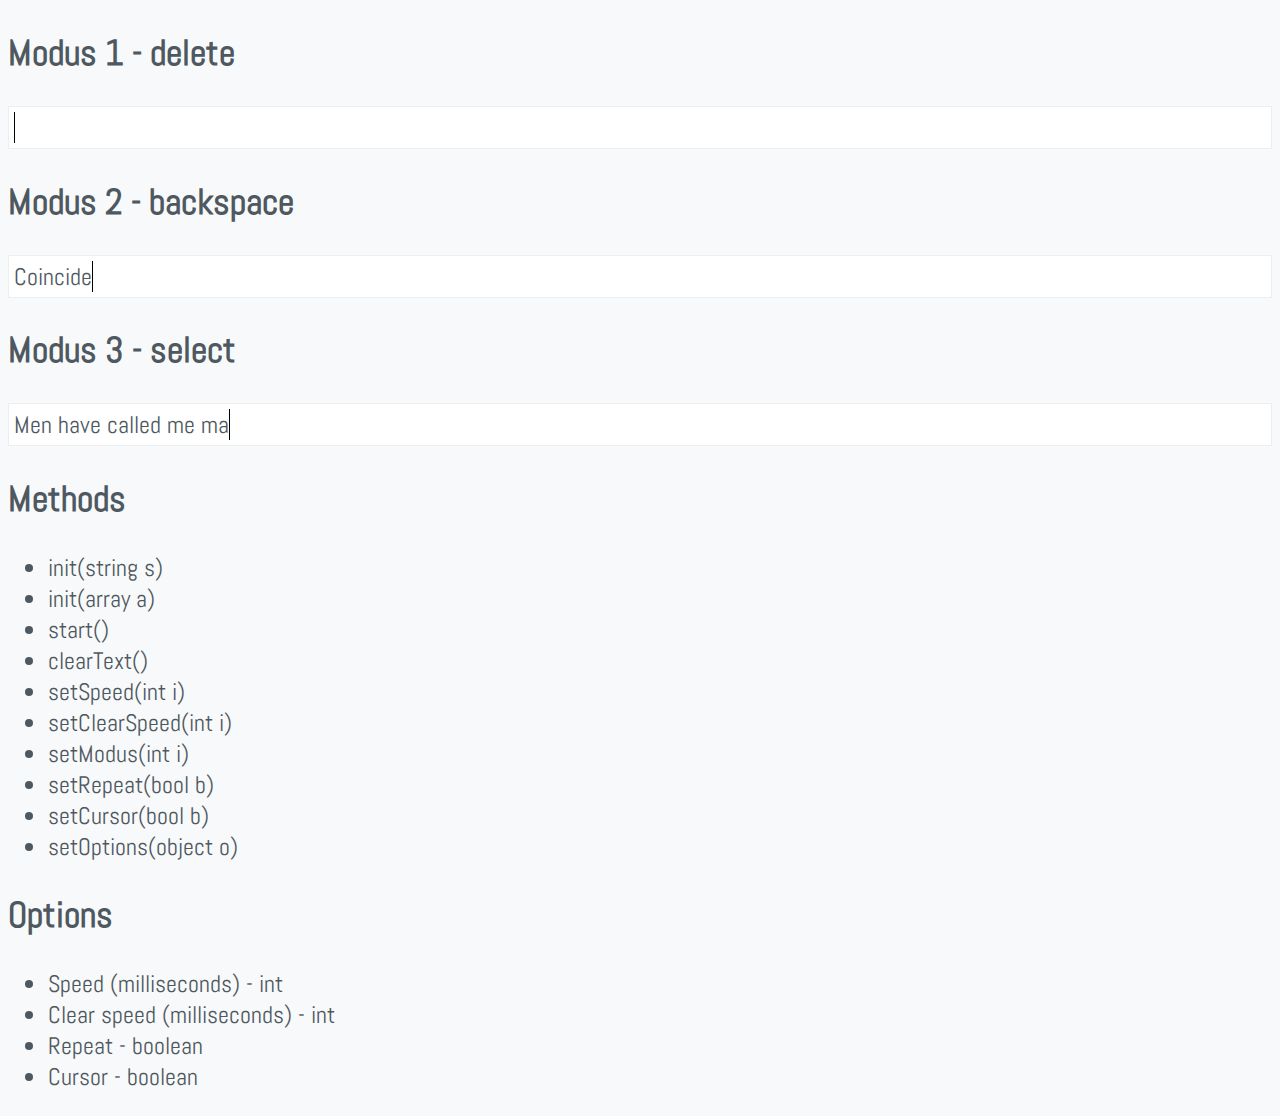
==== index.html @ f2d1d9cc "Version 0.1" ====
<!DOCTYPE html>
<html>
<head>
	<title></title>

	<link href='http://fonts.googleapis.com/css?family=Abel' rel='stylesheet' type='text/css'>
	<link rel="stylesheet" type="text/css" href="style.css">
</head>
<body>

	<section>
		<h2>Modus 1 - delete</h2>	
		<p class="typer1">
			Men have called me mad; but the question is not yet settled, whether madness is or is not the loftiest intelligence- whether much that is glorious- whether all that is profound- does not spring from disease of thought- from moods of mind exalted at the expense of the general intellect.
		</p>
	</section>

	<section>
		<h2>Modus 2 - backspace</h2>	
		<p class="typer2">
			Men have called me mad; but the question is not yet settled, whether madness is or is not the loftiest intelligence- whether much that is glorious- whether all that is profound- does not spring from disease of thought- from moods of mind exalted at the expense of the general intellect.
		</p>
	</section>

	<section>
		<h2>Modus 3 - select</h2>	
		<p class="typer3">
			Men have called me mad; but the question is not yet settled, whether madness is or is not the loftiest intelligence- whether much that is glorious- whether all that is profound- does not spring from disease of thought- from moods of mind exalted at the expense of the general intellect.
		</p>
	</section>

	<section>
		<h2>Methods</h2>	
			<ul>
				<li>init(string s)</li>
				<li>init(array a)</li>
				<li>start()</li>
				<li>clearText()</li>
				<li>setSpeed(int i)</li>
				<li>setClearSpeed(int i)</li>
				<li>setModus(int i)</li>
				<li>setRepeat(bool b)</li>
				<li>setCursor(bool b)</li>
				<li>setOptions(object o)</li>
			</ul>		
	</section>

	<section>
		<h2>Options</h2>	
			<ul>
				<li>Speed (milliseconds) - int</li>
				<li>Clear speed (milliseconds) - int</li>
				<li>Repeat -  boolean</li>
				<li>Cursor - boolean</li>
			</ul>		
	</section>


</body>


<script type="text/javascript" src="typer.js"></script>
</html>
---- style.css ----
body{
    font-family: 'Abel', sans-serif;	
    font-size: 1.5em;
    background: #f8f9fa;
    color: #4E5860;
}

p{
	background: #fff;
	border:1px solid #ECEFF0;
	padding:5px;
}

::selection{
	background: #8A8A8A;
	color: #fff;
}

.highlight{
	background: #8A8A8A;
	color: #fff;
}
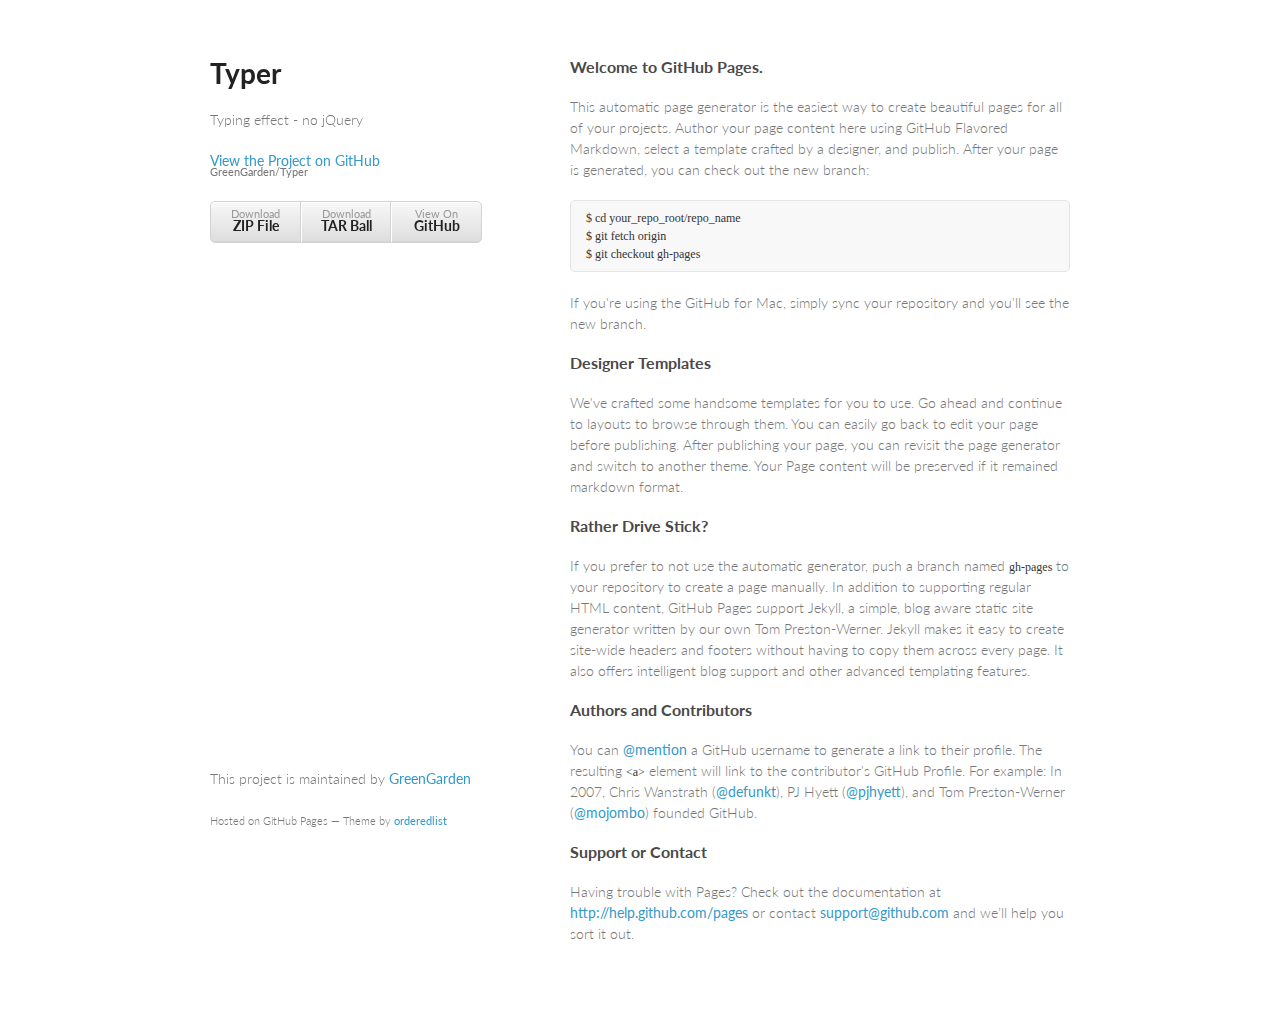
==== commit 14c46bb2: "Create gh-pages branch via GitHub" ====
--- a/index.html
+++ b/index.html
@@ -1,63 +1,71 @@
-<!DOCTYPE html>
+<!doctype html>
 <html>
-<head>
-	<title></title>
+  <head>
+    <meta charset="utf-8">
+    <meta http-equiv="X-UA-Compatible" content="chrome=1">
+    <title>Typer by GreenGarden</title>
 
-	<link href='http://fonts.googleapis.com/css?family=Abel' rel='stylesheet' type='text/css'>
-	<link rel="stylesheet" type="text/css" href="style.css">
-</head>
-<body>
+    <link rel="stylesheet" href="stylesheets/styles.css">
+    <link rel="stylesheet" href="stylesheets/pygment_trac.css">
+    <meta name="viewport" content="width=device-width, initial-scale=1, user-scalable=no">
+    <!--[if lt IE 9]>
+    <script src="//html5shiv.googlecode.com/svn/trunk/html5.js"></script>
+    <![endif]-->
+  </head>
+  <body>
+    <div class="wrapper">
+      <header>
+        <h1>Typer</h1>
+        <p>Typing effect - no jQuery</p>
 
-	<section>
-		<h2>Modus 1 - delete</h2>	
-		<p class="typer1">
-			Men have called me mad; but the question is not yet settled, whether madness is or is not the loftiest intelligence- whether much that is glorious- whether all that is profound- does not spring from disease of thought- from moods of mind exalted at the expense of the general intellect.
-		</p>
-	</section>
-
-	<section>
-		<h2>Modus 2 - backspace</h2>	
-		<p class="typer2">
-			Men have called me mad; but the question is not yet settled, whether madness is or is not the loftiest intelligence- whether much that is glorious- whether all that is profound- does not spring from disease of thought- from moods of mind exalted at the expense of the general intellect.
-		</p>
-	</section>
-
-	<section>
-		<h2>Modus 3 - select</h2>	
-		<p class="typer3">
-			Men have called me mad; but the question is not yet settled, whether madness is or is not the loftiest intelligence- whether much that is glorious- whether all that is profound- does not spring from disease of thought- from moods of mind exalted at the expense of the general intellect.
-		</p>
-	</section>
-
-	<section>
-		<h2>Methods</h2>	
-			<ul>
-				<li>init(string s)</li>
-				<li>init(array a)</li>
-				<li>start()</li>
-				<li>clearText()</li>
-				<li>setSpeed(int i)</li>
-				<li>setClearSpeed(int i)</li>
-				<li>setModus(int i)</li>
-				<li>setRepeat(bool b)</li>
-				<li>setCursor(bool b)</li>
-				<li>setOptions(object o)</li>
-			</ul>		
-	</section>
-
-	<section>
-		<h2>Options</h2>	
-			<ul>
-				<li>Speed (milliseconds) - int</li>
-				<li>Clear speed (milliseconds) - int</li>
-				<li>Repeat -  boolean</li>
-				<li>Cursor - boolean</li>
-			</ul>		
-	</section>
+        <p class="view"><a href="https://github.com/GreenGarden/Typer">View the Project on GitHub <small>GreenGarden/Typer</small></a></p>
 
 
-</body>
+        <ul>
+          <li><a href="https://github.com/GreenGarden/Typer/zipball/master">Download <strong>ZIP File</strong></a></li>
+          <li><a href="https://github.com/GreenGarden/Typer/tarball/master">Download <strong>TAR Ball</strong></a></li>
+          <li><a href="https://github.com/GreenGarden/Typer">View On <strong>GitHub</strong></a></li>
+        </ul>
+      </header>
+      <section>
+        <h3>
+<a name="welcome-to-github-pages" class="anchor" href="#welcome-to-github-pages"><span class="octicon octicon-link"></span></a>Welcome to GitHub Pages.</h3>
 
+<p>This automatic page generator is the easiest way to create beautiful pages for all of your projects. Author your page content here using GitHub Flavored Markdown, select a template crafted by a designer, and publish. After your page is generated, you can check out the new branch:</p>
 
-<script type="text/javascript" src="typer.js"></script>
-</html>
+<pre><code>$ cd your_repo_root/repo_name
+$ git fetch origin
+$ git checkout gh-pages
+</code></pre>
+
+<p>If you're using the GitHub for Mac, simply sync your repository and you'll see the new branch.</p>
+
+<h3>
+<a name="designer-templates" class="anchor" href="#designer-templates"><span class="octicon octicon-link"></span></a>Designer Templates</h3>
+
+<p>We've crafted some handsome templates for you to use. Go ahead and continue to layouts to browse through them. You can easily go back to edit your page before publishing. After publishing your page, you can revisit the page generator and switch to another theme. Your Page content will be preserved if it remained markdown format.</p>
+
+<h3>
+<a name="rather-drive-stick" class="anchor" href="#rather-drive-stick"><span class="octicon octicon-link"></span></a>Rather Drive Stick?</h3>
+
+<p>If you prefer to not use the automatic generator, push a branch named <code>gh-pages</code> to your repository to create a page manually. In addition to supporting regular HTML content, GitHub Pages support Jekyll, a simple, blog aware static site generator written by our own Tom Preston-Werner. Jekyll makes it easy to create site-wide headers and footers without having to copy them across every page. It also offers intelligent blog support and other advanced templating features.</p>
+
+<h3>
+<a name="authors-and-contributors" class="anchor" href="#authors-and-contributors"><span class="octicon octicon-link"></span></a>Authors and Contributors</h3>
+
+<p>You can <a href="https://github.com/blog/821" class="user-mention">@mention</a> a GitHub username to generate a link to their profile. The resulting <code>&lt;a&gt;</code> element will link to the contributor's GitHub Profile. For example: In 2007, Chris Wanstrath (<a href="https://github.com/defunkt" class="user-mention">@defunkt</a>), PJ Hyett (<a href="https://github.com/pjhyett" class="user-mention">@pjhyett</a>), and Tom Preston-Werner (<a href="https://github.com/mojombo" class="user-mention">@mojombo</a>) founded GitHub.</p>
+
+<h3>
+<a name="support-or-contact" class="anchor" href="#support-or-contact"><span class="octicon octicon-link"></span></a>Support or Contact</h3>
+
+<p>Having trouble with Pages? Check out the documentation at <a href="http://help.github.com/pages">http://help.github.com/pages</a> or contact <a href="mailto:support@github.com">support@github.com</a> and we’ll help you sort it out.</p>
+      </section>
+      <footer>
+        <p>This project is maintained by <a href="https://github.com/GreenGarden">GreenGarden</a></p>
+        <p><small>Hosted on GitHub Pages &mdash; Theme by <a href="https://github.com/orderedlist">orderedlist</a></small></p>
+      </footer>
+    </div>
+    <script src="javascripts/scale.fix.js"></script>
+    
+  </body>
+</html>--- a/stylesheets/styles.css
+++ b/stylesheets/styles.css
@@ -0,0 +1,255 @@
+@import url(https://fonts.googleapis.com/css?family=Lato:300italic,700italic,300,700);
+
+body {
+  padding:50px;
+  font:14px/1.5 Lato, "Helvetica Neue", Helvetica, Arial, sans-serif;
+  color:#777;
+  font-weight:300;
+}
+
+h1, h2, h3, h4, h5, h6 {
+  color:#222;
+  margin:0 0 20px;
+}
+
+p, ul, ol, table, pre, dl {
+  margin:0 0 20px;
+}
+
+h1, h2, h3 {
+  line-height:1.1;
+}
+
+h1 {
+  font-size:28px;
+}
+
+h2 {
+  color:#393939;
+}
+
+h3, h4, h5, h6 {
+  color:#494949;
+}
+
+a {
+  color:#39c;
+  font-weight:400;
+  text-decoration:none;
+}
+
+a small {
+  font-size:11px;
+  color:#777;
+  margin-top:-0.6em;
+  display:block;
+}
+
+.wrapper {
+  width:860px;
+  margin:0 auto;
+}
+
+blockquote {
+  border-left:1px solid #e5e5e5;
+  margin:0;
+  padding:0 0 0 20px;
+  font-style:italic;
+}
+
+code, pre {
+  font-family:Monaco, Bitstream Vera Sans Mono, Lucida Console, Terminal;
+  color:#333;
+  font-size:12px;
+}
+
+pre {
+  padding:8px 15px;
+  background: #f8f8f8;  
+  border-radius:5px;
+  border:1px solid #e5e5e5;
+  overflow-x: auto;
+}
+
+table {
+  width:100%;
+  border-collapse:collapse;
+}
+
+th, td {
+  text-align:left;
+  padding:5px 10px;
+  border-bottom:1px solid #e5e5e5;
+}
+
+dt {
+  color:#444;
+  font-weight:700;
+}
+
+th {
+  color:#444;
+}
+
+img {
+  max-width:100%;
+}
+
+header {
+  width:270px;
+  float:left;
+  position:fixed;
+}
+
+header ul {
+  list-style:none;
+  height:40px;
+  
+  padding:0;
+  
+  background: #eee;
+  background: -moz-linear-gradient(top, #f8f8f8 0%, #dddddd 100%);
+  background: -webkit-gradient(linear, left top, left bottom, color-stop(0%,#f8f8f8), color-stop(100%,#dddddd));
+  background: -webkit-linear-gradient(top, #f8f8f8 0%,#dddddd 100%);
+  background: -o-linear-gradient(top, #f8f8f8 0%,#dddddd 100%);
+  background: -ms-linear-gradient(top, #f8f8f8 0%,#dddddd 100%);
+  background: linear-gradient(top, #f8f8f8 0%,#dddddd 100%);
+  
+  border-radius:5px;
+  border:1px solid #d2d2d2;
+  box-shadow:inset #fff 0 1px 0, inset rgba(0,0,0,0.03) 0 -1px 0;
+  width:270px;
+}
+
+header li {
+  width:89px;
+  float:left;
+  border-right:1px solid #d2d2d2;
+  height:40px;
+}
+
+header ul a {
+  line-height:1;
+  font-size:11px;
+  color:#999;
+  display:block;
+  text-align:center;
+  padding-top:6px;
+  height:40px;
+}
+
+strong {
+  color:#222;
+  font-weight:700;
+}
+
+header ul li + li {
+  width:88px;
+  border-left:1px solid #fff;
+}
+
+header ul li + li + li {
+  border-right:none;
+  width:89px;
+}
+
+header ul a strong {
+  font-size:14px;
+  display:block;
+  color:#222;
+}
+
+section {
+  width:500px;
+  float:right;
+  padding-bottom:50px;
+}
+
+small {
+  font-size:11px;
+}
+
+hr {
+  border:0;
+  background:#e5e5e5;
+  height:1px;
+  margin:0 0 20px;
+}
+
+footer {
+  width:270px;
+  float:left;
+  position:fixed;
+  bottom:50px;
+}
+
+@media print, screen and (max-width: 960px) {
+  
+  div.wrapper {
+    width:auto;
+    margin:0;
+  }
+  
+  header, section, footer {
+    float:none;
+    position:static;
+    width:auto;
+  }
+  
+  header {
+    padding-right:320px;
+  }
+  
+  section {
+    border:1px solid #e5e5e5;
+    border-width:1px 0;
+    padding:20px 0;
+    margin:0 0 20px;
+  }
+  
+  header a small {
+    display:inline;
+  }
+  
+  header ul {
+    position:absolute;
+    right:50px;
+    top:52px;
+  }
+}
+
+@media print, screen and (max-width: 720px) {
+  body {
+    word-wrap:break-word;
+  }
+  
+  header {
+    padding:0;
+  }
+  
+  header ul, header p.view {
+    position:static;
+  }
+  
+  pre, code {
+    word-wrap:normal;
+  }
+}
+
+@media print, screen and (max-width: 480px) {
+  body {
+    padding:15px;
+  }
+  
+  header ul {
+    display:none;
+  }
+}
+
+@media print {
+  body {
+    padding:0.4in;
+    font-size:12pt;
+    color:#444;
+  }
+}
--- a/stylesheets/pygment_trac.css
+++ b/stylesheets/pygment_trac.css
@@ -0,0 +1,69 @@
+.highlight  { background: #ffffff; }
+.highlight .c { color: #999988; font-style: italic } /* Comment */
+.highlight .err { color: #a61717; background-color: #e3d2d2 } /* Error */
+.highlight .k { font-weight: bold } /* Keyword */
+.highlight .o { font-weight: bold } /* Operator */
+.highlight .cm { color: #999988; font-style: italic } /* Comment.Multiline */
+.highlight .cp { color: #999999; font-weight: bold } /* Comment.Preproc */
+.highlight .c1 { color: #999988; font-style: italic } /* Comment.Single */
+.highlight .cs { color: #999999; font-weight: bold; font-style: italic } /* Comment.Special */
+.highlight .gd { color: #000000; background-color: #ffdddd } /* Generic.Deleted */
+.highlight .gd .x { color: #000000; background-color: #ffaaaa } /* Generic.Deleted.Specific */
+.highlight .ge { font-style: italic } /* Generic.Emph */
+.highlight .gr { color: #aa0000 } /* Generic.Error */
+.highlight .gh { color: #999999 } /* Generic.Heading */
+.highlight .gi { color: #000000; background-color: #ddffdd } /* Generic.Inserted */
+.highlight .gi .x { color: #000000; background-color: #aaffaa } /* Generic.Inserted.Specific */
+.highlight .go { color: #888888 } /* Generic.Output */
+.highlight .gp { color: #555555 } /* Generic.Prompt */
+.highlight .gs { font-weight: bold } /* Generic.Strong */
+.highlight .gu { color: #800080; font-weight: bold; } /* Generic.Subheading */
+.highlight .gt { color: #aa0000 } /* Generic.Traceback */
+.highlight .kc { font-weight: bold } /* Keyword.Constant */
+.highlight .kd { font-weight: bold } /* Keyword.Declaration */
+.highlight .kn { font-weight: bold } /* Keyword.Namespace */
+.highlight .kp { font-weight: bold } /* Keyword.Pseudo */
+.highlight .kr { font-weight: bold } /* Keyword.Reserved */
+.highlight .kt { color: #445588; font-weight: bold } /* Keyword.Type */
+.highlight .m { color: #009999 } /* Literal.Number */
+.highlight .s { color: #d14 } /* Literal.String */
+.highlight .na { color: #008080 } /* Name.Attribute */
+.highlight .nb { color: #0086B3 } /* Name.Builtin */
+.highlight .nc { color: #445588; font-weight: bold } /* Name.Class */
+.highlight .no { color: #008080 } /* Name.Constant */
+.highlight .ni { color: #800080 } /* Name.Entity */
+.highlight .ne { color: #990000; font-weight: bold } /* Name.Exception */
+.highlight .nf { color: #990000; font-weight: bold } /* Name.Function */
+.highlight .nn { color: #555555 } /* Name.Namespace */
+.highlight .nt { color: #000080 } /* Name.Tag */
+.highlight .nv { color: #008080 } /* Name.Variable */
+.highlight .ow { font-weight: bold } /* Operator.Word */
+.highlight .w { color: #bbbbbb } /* Text.Whitespace */
+.highlight .mf { color: #009999 } /* Literal.Number.Float */
+.highlight .mh { color: #009999 } /* Literal.Number.Hex */
+.highlight .mi { color: #009999 } /* Literal.Number.Integer */
+.highlight .mo { color: #009999 } /* Literal.Number.Oct */
+.highlight .sb { color: #d14 } /* Literal.String.Backtick */
+.highlight .sc { color: #d14 } /* Literal.String.Char */
+.highlight .sd { color: #d14 } /* Literal.String.Doc */
+.highlight .s2 { color: #d14 } /* Literal.String.Double */
+.highlight .se { color: #d14 } /* Literal.String.Escape */
+.highlight .sh { color: #d14 } /* Literal.String.Heredoc */
+.highlight .si { color: #d14 } /* Literal.String.Interpol */
+.highlight .sx { color: #d14 } /* Literal.String.Other */
+.highlight .sr { color: #009926 } /* Literal.String.Regex */
+.highlight .s1 { color: #d14 } /* Literal.String.Single */
+.highlight .ss { color: #990073 } /* Literal.String.Symbol */
+.highlight .bp { color: #999999 } /* Name.Builtin.Pseudo */
+.highlight .vc { color: #008080 } /* Name.Variable.Class */
+.highlight .vg { color: #008080 } /* Name.Variable.Global */
+.highlight .vi { color: #008080 } /* Name.Variable.Instance */
+.highlight .il { color: #009999 } /* Literal.Number.Integer.Long */
+
+.type-csharp .highlight .k { color: #0000FF }
+.type-csharp .highlight .kt { color: #0000FF }
+.type-csharp .highlight .nf { color: #000000; font-weight: normal }
+.type-csharp .highlight .nc { color: #2B91AF }
+.type-csharp .highlight .nn { color: #000000 }
+.type-csharp .highlight .s { color: #A31515 }
+.type-csharp .highlight .sc { color: #A31515 }
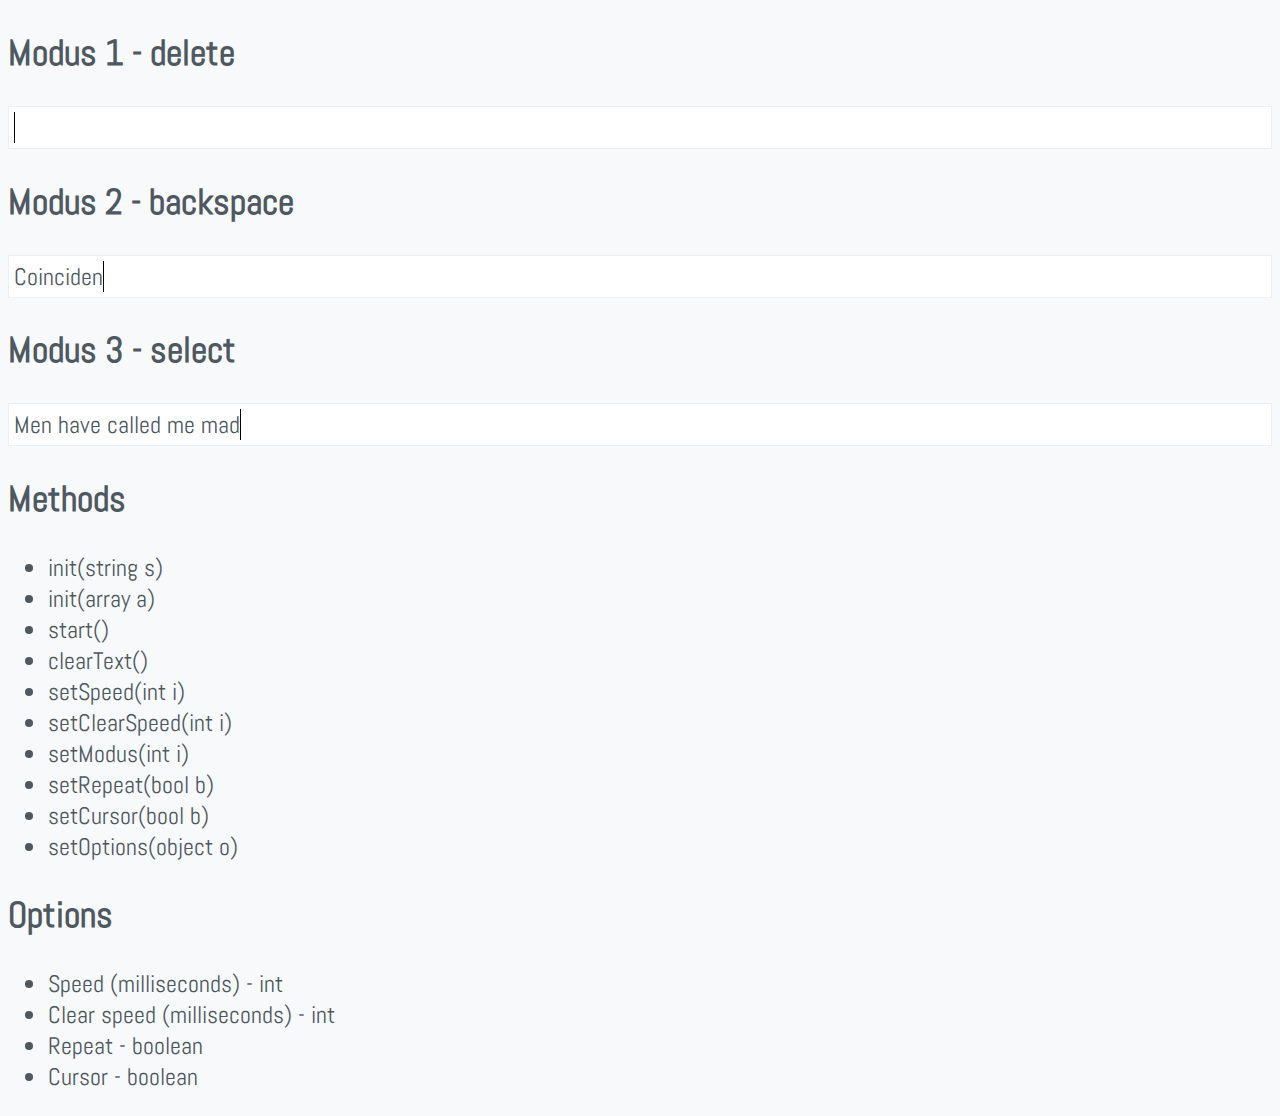
==== commit d8e8e4c9: "Page" ====
--- a/index.html
+++ b/index.html
@@ -1,71 +1,63 @@
-<!doctype html>
+<!DOCTYPE html>
 <html>
-  <head>
-    <meta charset="utf-8">
-    <meta http-equiv="X-UA-Compatible" content="chrome=1">
-    <title>Typer by GreenGarden</title>
+<head>
+	<title></title>
 
-    <link rel="stylesheet" href="stylesheets/styles.css">
-    <link rel="stylesheet" href="stylesheets/pygment_trac.css">
-    <meta name="viewport" content="width=device-width, initial-scale=1, user-scalable=no">
-    <!--[if lt IE 9]>
-    <script src="//html5shiv.googlecode.com/svn/trunk/html5.js"></script>
-    <![endif]-->
-  </head>
-  <body>
-    <div class="wrapper">
-      <header>
-        <h1>Typer</h1>
-        <p>Typing effect - no jQuery</p>
+	<link href='http://fonts.googleapis.com/css?family=Abel' rel='stylesheet' type='text/css'>
+	<link rel="stylesheet" type="text/css" href="style.css">
+</head>
+<body>
 
-        <p class="view"><a href="https://github.com/GreenGarden/Typer">View the Project on GitHub <small>GreenGarden/Typer</small></a></p>
+	<section>
+		<h2>Modus 1 - delete</h2>	
+		<p class="typer1">
+			Men have called me mad; but the question is not yet settled, whether madness is or is not the loftiest intelligence- whether much that is glorious- whether all that is profound- does not spring from disease of thought- from moods of mind exalted at the expense of the general intellect.
+		</p>
+	</section>
+
+	<section>
+		<h2>Modus 2 - backspace</h2>	
+		<p class="typer2">
+			Men have called me mad; but the question is not yet settled, whether madness is or is not the loftiest intelligence- whether much that is glorious- whether all that is profound- does not spring from disease of thought- from moods of mind exalted at the expense of the general intellect.
+		</p>
+	</section>
+
+	<section>
+		<h2>Modus 3 - select</h2>	
+		<p class="typer3">
+			Men have called me mad; but the question is not yet settled, whether madness is or is not the loftiest intelligence- whether much that is glorious- whether all that is profound- does not spring from disease of thought- from moods of mind exalted at the expense of the general intellect.
+		</p>
+	</section>
+
+	<section>
+		<h2>Methods</h2>	
+			<ul>
+				<li>init(string s)</li>
+				<li>init(array a)</li>
+				<li>start()</li>
+				<li>clearText()</li>
+				<li>setSpeed(int i)</li>
+				<li>setClearSpeed(int i)</li>
+				<li>setModus(int i)</li>
+				<li>setRepeat(bool b)</li>
+				<li>setCursor(bool b)</li>
+				<li>setOptions(object o)</li>
+			</ul>		
+	</section>
+
+	<section>
+		<h2>Options</h2>	
+			<ul>
+				<li>Speed (milliseconds) - int</li>
+				<li>Clear speed (milliseconds) - int</li>
+				<li>Repeat -  boolean</li>
+				<li>Cursor - boolean</li>
+			</ul>		
+	</section>
 
 
-        <ul>
-          <li><a href="https://github.com/GreenGarden/Typer/zipball/master">Download <strong>ZIP File</strong></a></li>
-          <li><a href="https://github.com/GreenGarden/Typer/tarball/master">Download <strong>TAR Ball</strong></a></li>
-          <li><a href="https://github.com/GreenGarden/Typer">View On <strong>GitHub</strong></a></li>
-        </ul>
-      </header>
-      <section>
-        <h3>
-<a name="welcome-to-github-pages" class="anchor" href="#welcome-to-github-pages"><span class="octicon octicon-link"></span></a>Welcome to GitHub Pages.</h3>
+</body>
 
-<p>This automatic page generator is the easiest way to create beautiful pages for all of your projects. Author your page content here using GitHub Flavored Markdown, select a template crafted by a designer, and publish. After your page is generated, you can check out the new branch:</p>
 
-<pre><code>$ cd your_repo_root/repo_name
-$ git fetch origin
-$ git checkout gh-pages
-</code></pre>
-
-<p>If you're using the GitHub for Mac, simply sync your repository and you'll see the new branch.</p>
-
-<h3>
-<a name="designer-templates" class="anchor" href="#designer-templates"><span class="octicon octicon-link"></span></a>Designer Templates</h3>
-
-<p>We've crafted some handsome templates for you to use. Go ahead and continue to layouts to browse through them. You can easily go back to edit your page before publishing. After publishing your page, you can revisit the page generator and switch to another theme. Your Page content will be preserved if it remained markdown format.</p>
-
-<h3>
-<a name="rather-drive-stick" class="anchor" href="#rather-drive-stick"><span class="octicon octicon-link"></span></a>Rather Drive Stick?</h3>
-
-<p>If you prefer to not use the automatic generator, push a branch named <code>gh-pages</code> to your repository to create a page manually. In addition to supporting regular HTML content, GitHub Pages support Jekyll, a simple, blog aware static site generator written by our own Tom Preston-Werner. Jekyll makes it easy to create site-wide headers and footers without having to copy them across every page. It also offers intelligent blog support and other advanced templating features.</p>
-
-<h3>
-<a name="authors-and-contributors" class="anchor" href="#authors-and-contributors"><span class="octicon octicon-link"></span></a>Authors and Contributors</h3>
-
-<p>You can <a href="https://github.com/blog/821" class="user-mention">@mention</a> a GitHub username to generate a link to their profile. The resulting <code>&lt;a&gt;</code> element will link to the contributor's GitHub Profile. For example: In 2007, Chris Wanstrath (<a href="https://github.com/defunkt" class="user-mention">@defunkt</a>), PJ Hyett (<a href="https://github.com/pjhyett" class="user-mention">@pjhyett</a>), and Tom Preston-Werner (<a href="https://github.com/mojombo" class="user-mention">@mojombo</a>) founded GitHub.</p>
-
-<h3>
-<a name="support-or-contact" class="anchor" href="#support-or-contact"><span class="octicon octicon-link"></span></a>Support or Contact</h3>
-
-<p>Having trouble with Pages? Check out the documentation at <a href="http://help.github.com/pages">http://help.github.com/pages</a> or contact <a href="mailto:support@github.com">support@github.com</a> and we’ll help you sort it out.</p>
-      </section>
-      <footer>
-        <p>This project is maintained by <a href="https://github.com/GreenGarden">GreenGarden</a></p>
-        <p><small>Hosted on GitHub Pages &mdash; Theme by <a href="https://github.com/orderedlist">orderedlist</a></small></p>
-      </footer>
-    </div>
-    <script src="javascripts/scale.fix.js"></script>
-    
-  </body>
-</html>+<script type="text/javascript" src="typer.js"></script>
+</html>
--- a/style.css
+++ b/style.css
@@ -0,0 +1,22 @@
+body{
+    font-family: 'Abel', sans-serif;	
+    font-size: 1.5em;
+    background: #f8f9fa;
+    color: #4E5860;
+}
+
+p{
+	background: #fff;
+	border:1px solid #ECEFF0;
+	padding:5px;
+}
+
+::selection{
+	background: #8A8A8A;
+	color: #fff;
+}
+
+.highlight{
+	background: #8A8A8A;
+	color: #fff;
+}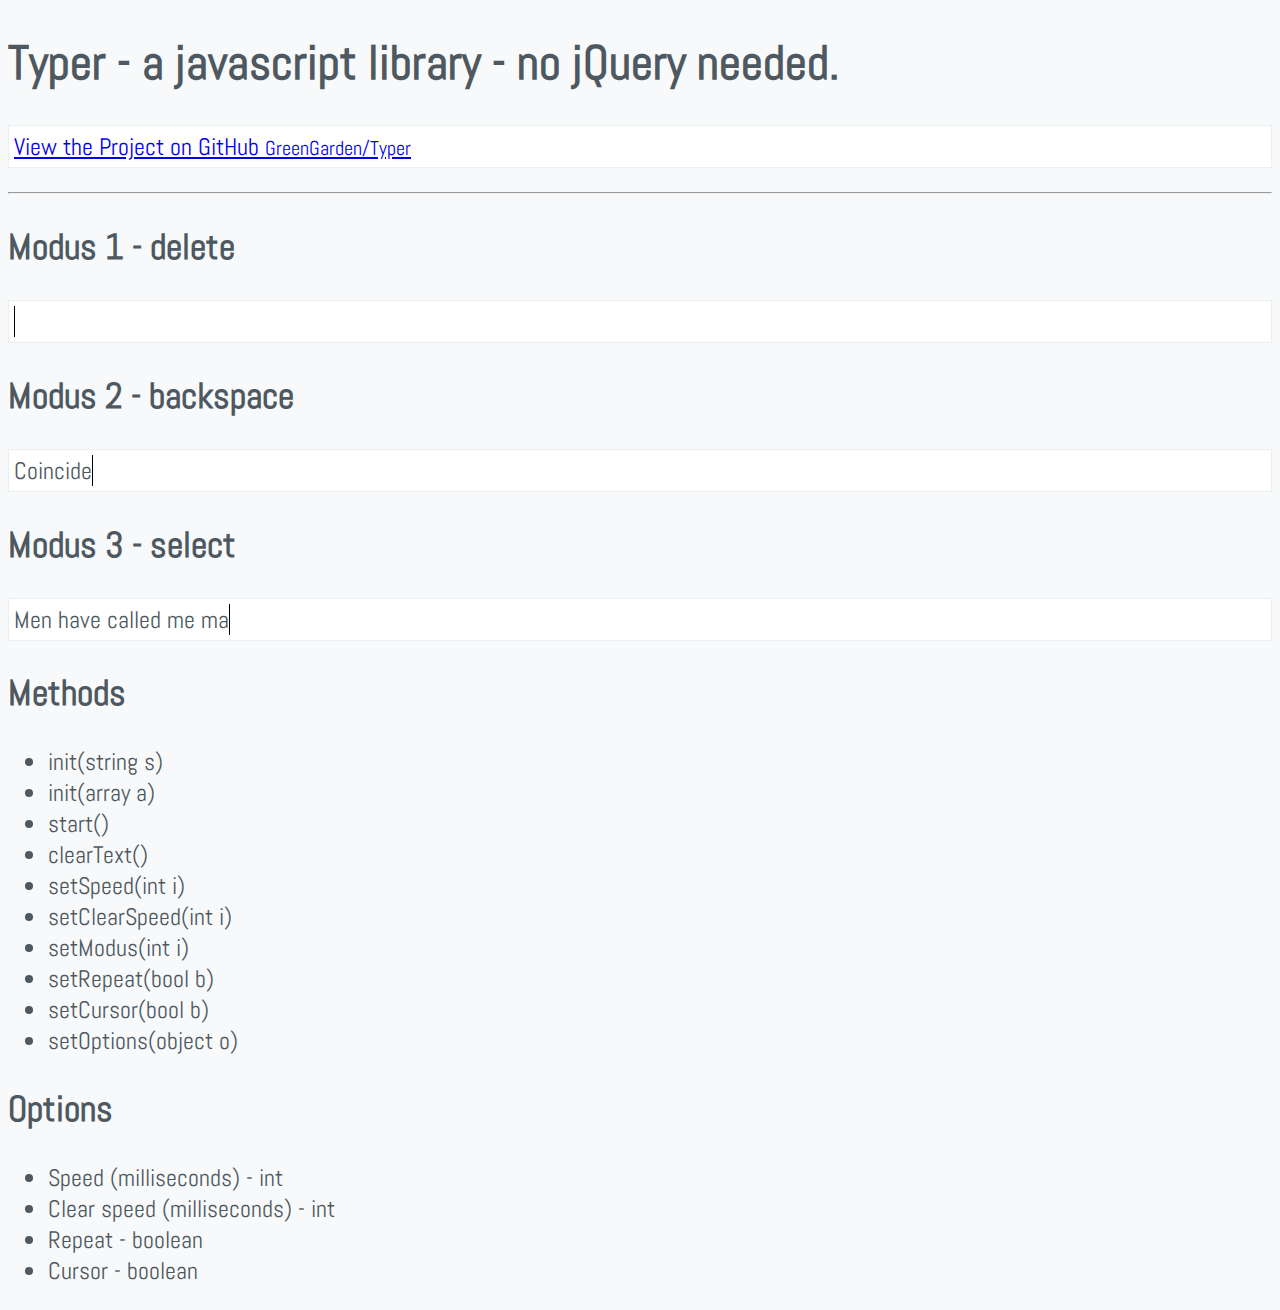
==== commit 553edd7b: "Update index.html" ====
--- a/index.html
+++ b/index.html
@@ -7,7 +7,10 @@
 	<link rel="stylesheet" type="text/css" href="style.css">
 </head>
 <body>
-
+	<h1>Typer - a javascript library - no jQuery needed.</h1>
+	<p class="view"><a href="https://github.com/GreenGarden/Typer">View the Project on GitHub <small>GreenGarden/Typer</small></a></p>
+	<hr/>
+	
 	<section>
 		<h2>Modus 1 - delete</h2>	
 		<p class="typer1">
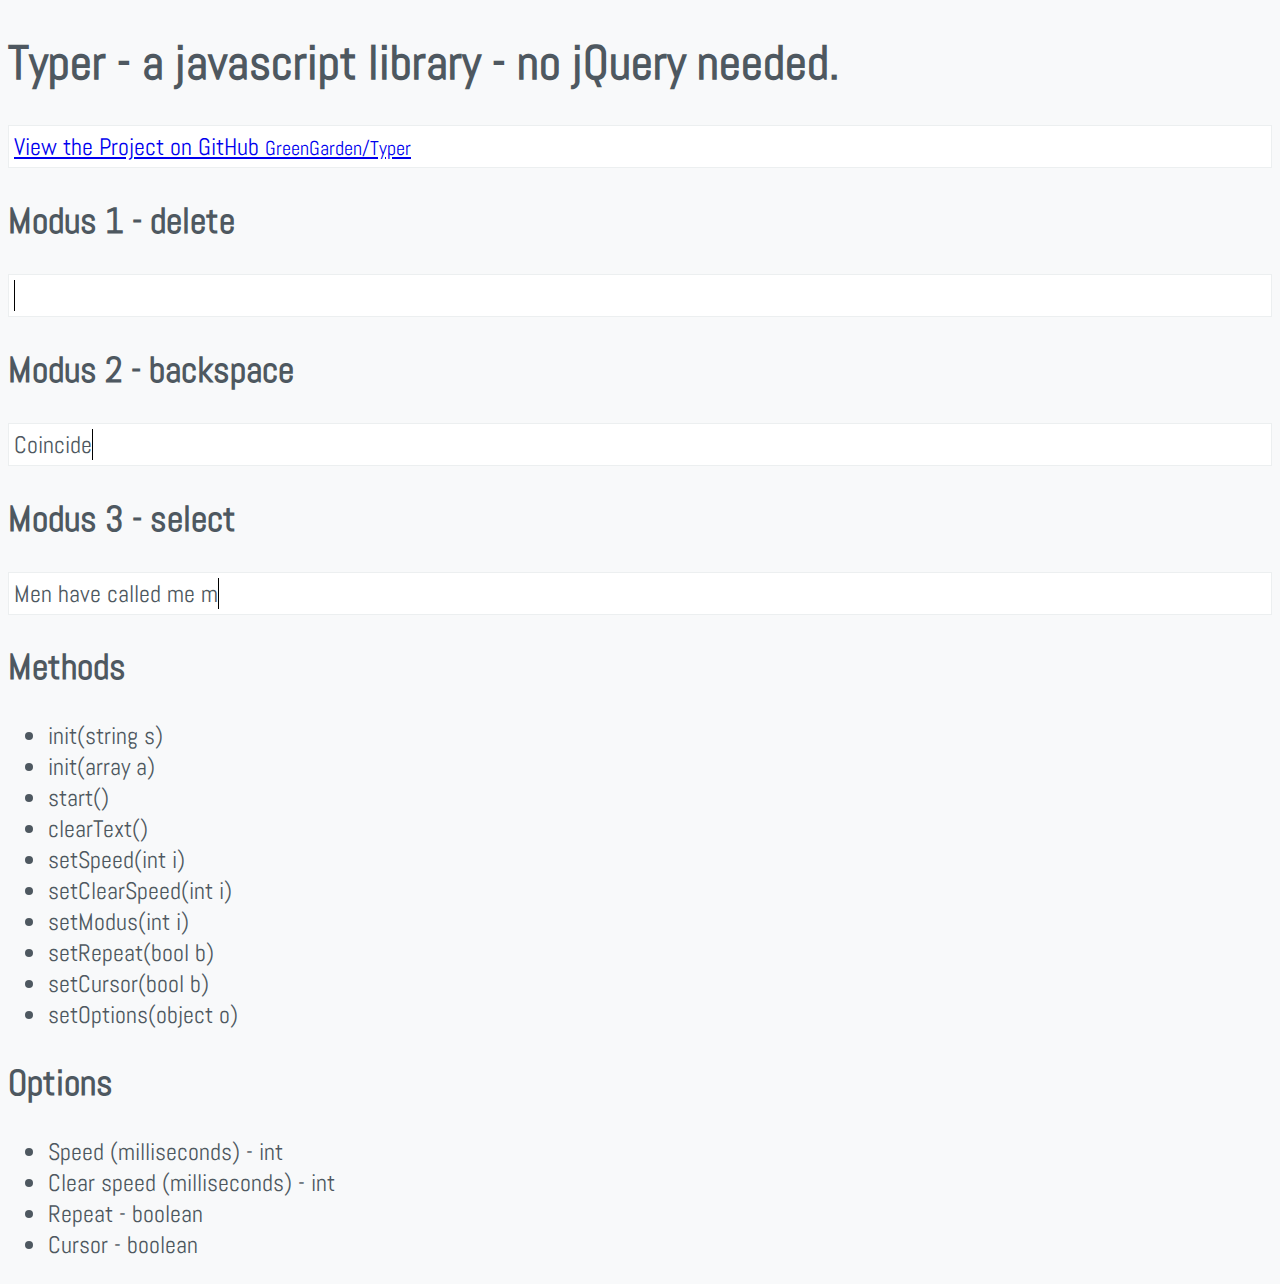
==== commit f06ebef8: "Update index.html" ====
--- a/index.html
+++ b/index.html
@@ -8,8 +8,8 @@
 </head>
 <body>
 	<h1>Typer - a javascript library - no jQuery needed.</h1>
-	<p class="view"><a href="https://github.com/GreenGarden/Typer">View the Project on GitHub <small>GreenGarden/Typer</small></a></p>
-	<hr/>
+	<p><a href="https://github.com/GreenGarden/Typer">View the Project on GitHub <small>GreenGarden/Typer</small></a></p>
+	
 	
 	<section>
 		<h2>Modus 1 - delete</h2>	
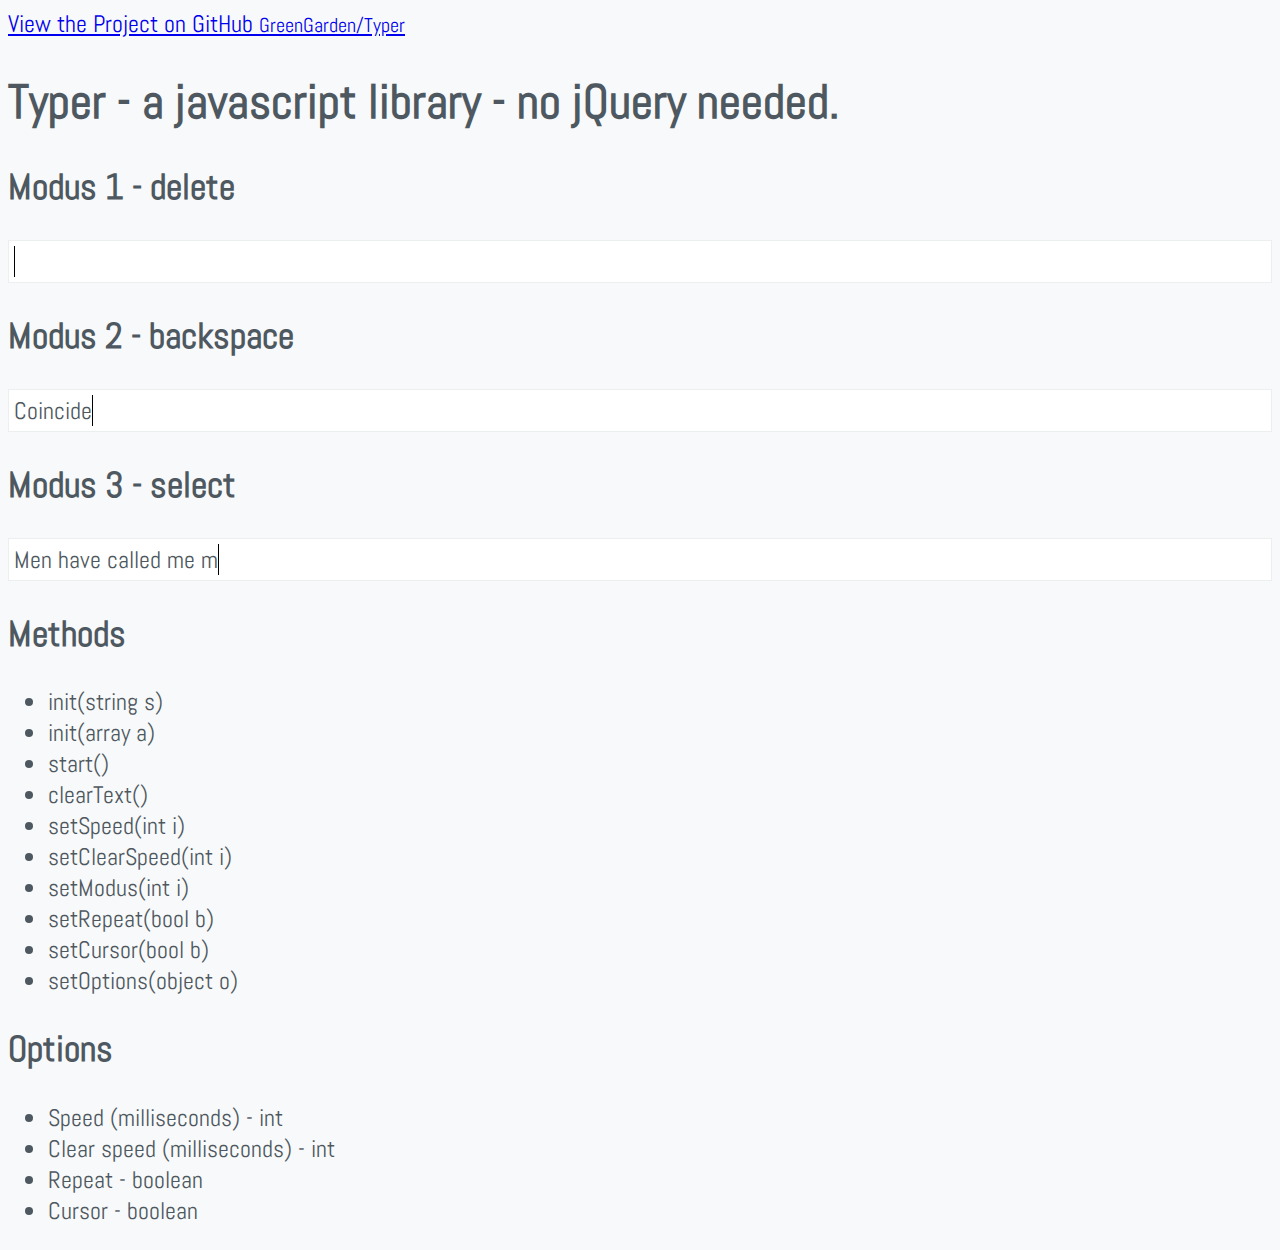
==== commit 545faf19: "Update index.html" ====
--- a/index.html
+++ b/index.html
@@ -7,8 +7,9 @@
 	<link rel="stylesheet" type="text/css" href="style.css">
 </head>
 <body>
+	<a class="link" href="https://github.com/GreenGarden/Typer">View the Project on GitHub <small>GreenGarden/Typer</small></a>
 	<h1>Typer - a javascript library - no jQuery needed.</h1>
-	<p><a href="https://github.com/GreenGarden/Typer">View the Project on GitHub <small>GreenGarden/Typer</small></a></p>
+	
 	
 	
 	<section>
--- a/style.css
+++ b/style.css
@@ -5,7 +5,7 @@
     color: #4E5860;
 }
 
-p{
+section p{
 	background: #fff;
 	border:1px solid #ECEFF0;
 	padding:5px;
@@ -19,4 +19,4 @@
 .highlight{
 	background: #8A8A8A;
 	color: #fff;
-}+}
